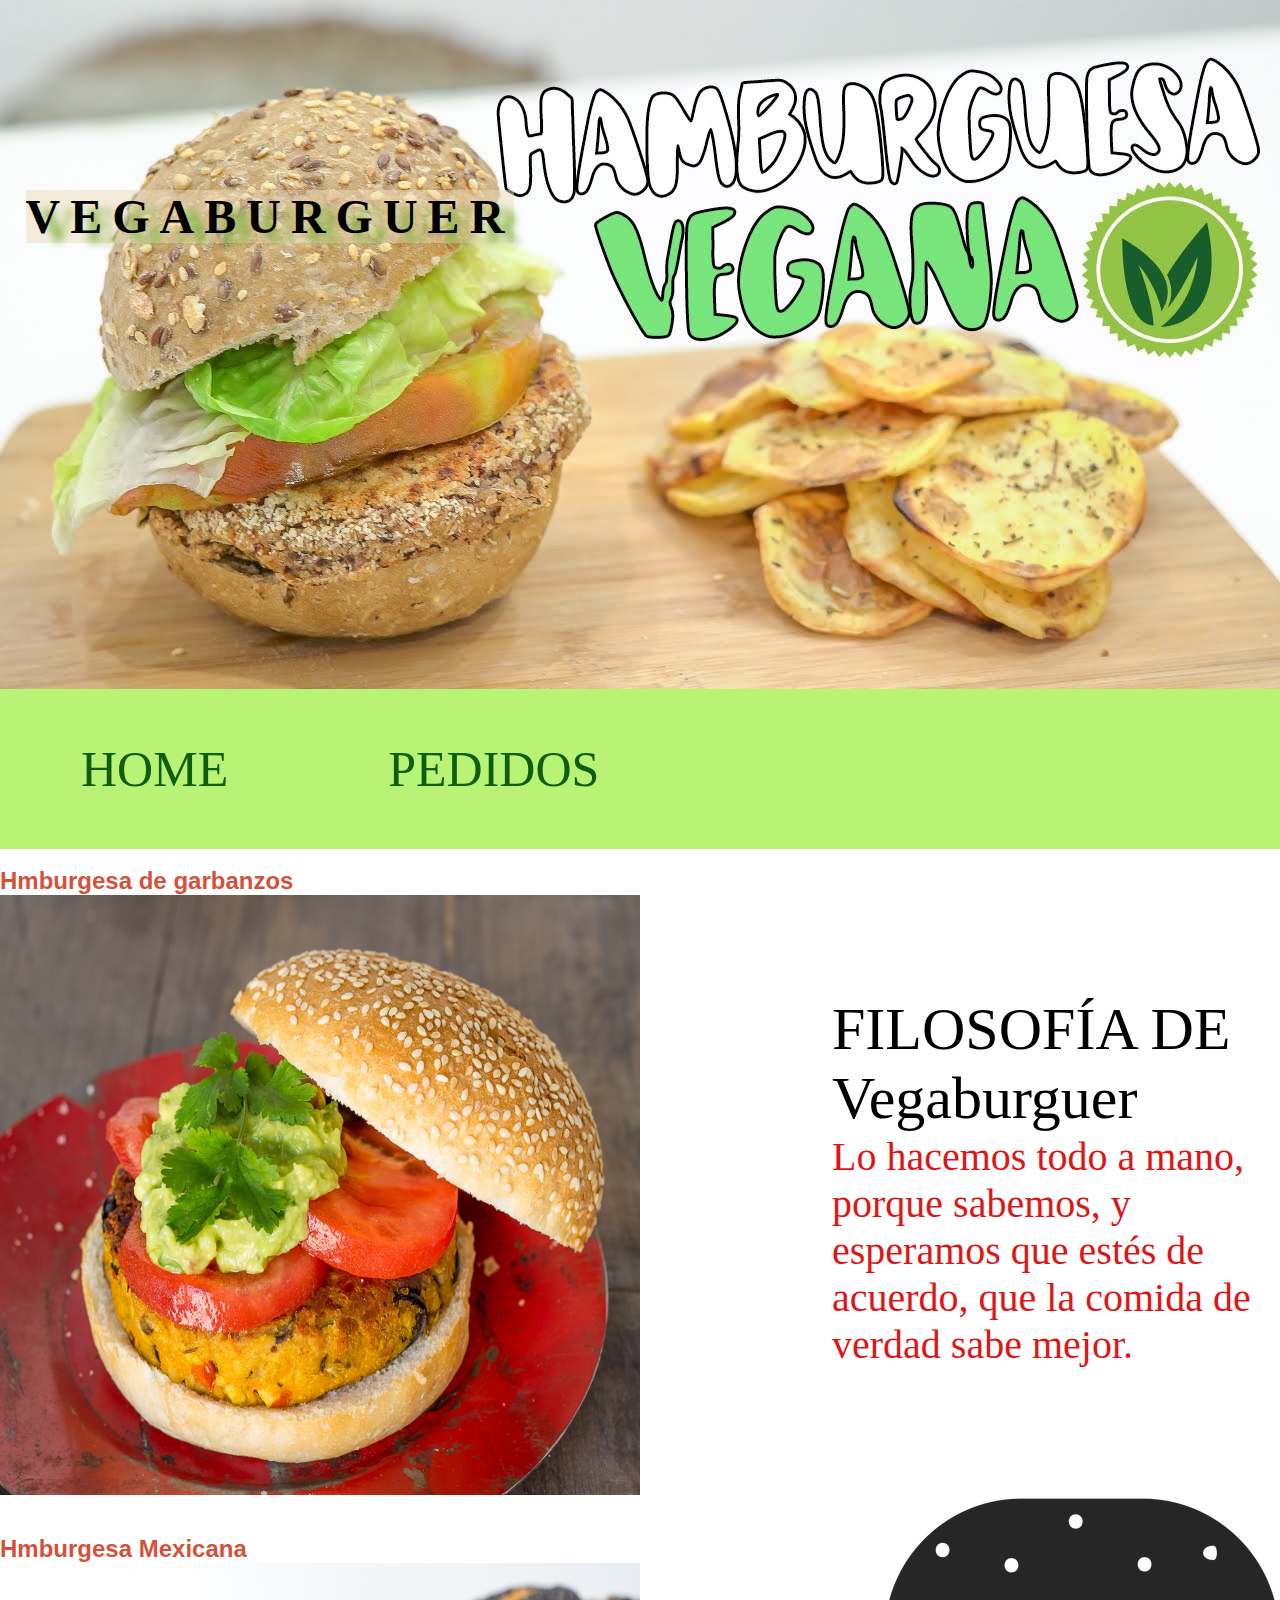
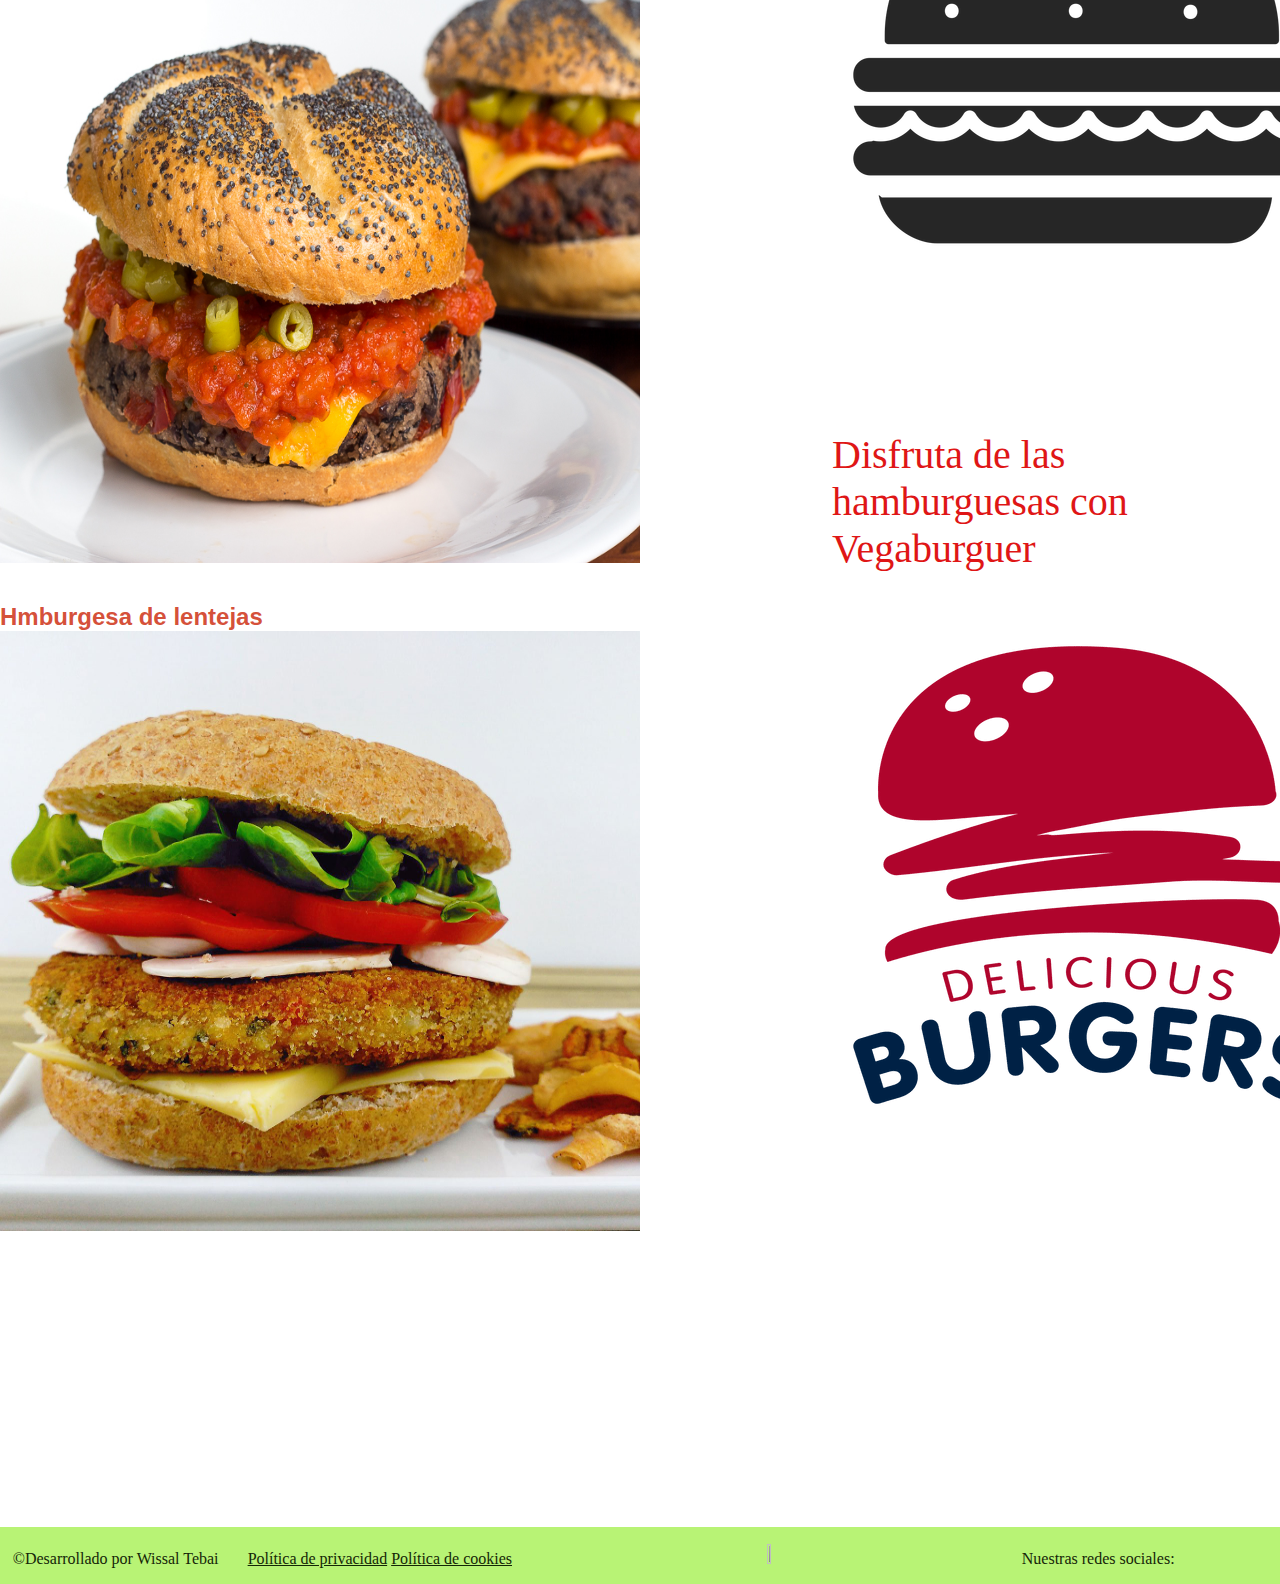
==== index.html @ ffb976c3 "primero" ====
<!DOCTYPE html>
<!-- wissal tebi  -->

<html lang="es">

<head>
    <meta charset="utf-8" />
    <meta http-equiv="X-UA-Compatible" content="IE=edge">
    <title>Vegaburguer</title>
    <meta name="viewport" content="width=device-width, initial-scale=1">
    <link rel="stylesheet" href="https://use.fontawesome.com/releases/v5.6.3/css/all.css"
        integrity="sha384-UHRtZLI+pbxtHCWp1t77Bi1L4ZtiqrqD80Kn4Z8NTSRyMA2Fd33n5dQ8lWUE00s/" crossorigin="anonymous">
    <link rel="stylesheet" type="text/css" media="screen" href="main.css" />
    <script src="script.js"></script>
    <link rel="stylesheet" href="estilo.css">
    <style>
    </style>
</head>

<body>
    <header>

        <h1 class="abast"> <mark> Vegaburguer </mark> </h1>

    </header>

    <nav>
        <div id="header">
            <ul class="nav">
                <li><a href="index.html">HOME</a></li>
                <li><a href="pedidos.html">PEDIDOS</a></li>



        </div>
    </nav>

    <br>
    <div class="texto">

        <p class="am">
            FILOSOFÍA DE Vegaburguer </p>
        <p>
            Lo hacemos todo a mano, porque sabemos, y esperamos que estés de acuerdo,
            que la comida de verdad sabe mejor.
        </p>

        <br>


        <p><img src="img/hamburguesa.png" alt=""></p>

        <br>
        <br>
        <p>Disfruta de las hamburguesas con Vegaburguer</p>
        <br>
        <p><img src="img/a.png" alt=""></p>

    </div>


    <div class="ham">
        <h2>Hmburgesa de garbanzos </h2>

        <img class="hamb" src="img/garbanzo.jpg">


    </div>

    <br>
    <br>

    <div class="ham">
        <h2>Hmburgesa Mexicana </h2>
        <img class="hamb" src="img/mexicana.jpg">

        <p>


        </p>

    </div>
    <br>
    <br>

    <div class="ham">
        <h2>Hmburgesa de lentejas </h2>
        <img class="hamb" src="img/burger-lentejas.jpg">

        <p>


        </p>

    </div>
    <br>
    <br>


    <footer>
        <p>
            <span class="copiright">
                &copy;Desarrollado por
                Wissal Tebai</span>
            <span class="politicas">
                <a href="https://www.aepd.es/agencia/politica-privacidad-aviso-legal.html">Política de privacidad</a>
                <a href="https://www.endesa.com/es/polit
       
                ica-de-cookies.html">Política de cookies</a>
            </span>
            <span class="logo"><img src="img/logoAbast.jpg"></span>
            <span class="redesSociales">
                Nuestras redes sociales:
                <a href="https://twitter.com/?lang=es"><i class="fab fa-twitter"></i></a>
                <a href="https://es-es.facebook.com/"><i class="fab fa-facebook"></i></a>
                <a href=""><i class="fab fa-google-plus-g"></i></a></span>


        </p>


    </footer>
</body>

</html>
---- estilo.css ----
/* ***********Estilos generales ********************************************/

* {
    margin:0px;
    padding:0px;
    
}

  mark{
    background-color: rgba(236, 219, 186, 0.5);
  }
/* Encabezado */
header{
    background-image:   url("img/port.jpg") ;
    background-repeat: no-repeat ;
    background-size: cover;
    font-weight: 100%;
    height: 500px;
    padding-top: 5cm;
}




h1 {
    font-size:300%;
    font-weight: bold;
    letter-spacing: 10px;
    margin-left: 2%;
    text-shadow: rgb(129, 179, 65) 15px 9px 9px;
    text-transform: uppercase;
    color: white;
  }
#header {
    margin:auto;
    width:100%;
    font-family:Arial, Helvetica, sans-serif;
    background-color:rgb(184, 243, 117);
}

/* Lista-navegador */
nav{
    position:sticky;
    top:0;
    width: 100%;
    
}



ul{
    list-style:none;
    overflow: hidden;
    border : 1px solid rgb(184, 243, 117);
}
.nav li a {
    background-color: rgb(184, 243, 117);
    color:rgb(15, 94, 14);
    font-family: fantasy;
   
    text-decoration:none;
    font-size: 50px;
    padding:50px 80px;
	display:block; 
    float:left;
	
}



   

.nav li a:hover {
    background-color:rgba(34, 139, 3, 0.829);
}

.li{
    display: inline;
}

.texto{
float: right;

display: block;
margin-top: 10%;
width:35%;
height: 1500px;
font-family: 'Pacifico', cursive;
font-size: 40px;
color: rgb(223, 22, 22);

}
.am{
    font-family: 'Pacifico', cursive;
    font-size: 60px;  
    color: black;
}
.ham img{
    width:50%;
    height:600px;
  
}
.ham2{
width: 100%;
height:700px;

}

.ham h2{
    color:rgba(209, 64, 38, 0.922);
    font-family: 'Franklin Gothic Medium', 'Arial Narrow', Arial, sans-serif;
}

footer{
    position:sticky;
    clear: both;
    background-color:rgb(184, 243, 117);
    color:rgb(21, 37, 8);
    padding:1%;
    clear:both;
    margin-top: 20%; 
    
}
footer a{
    color:rgb(20, 39, 5);  
}
footer img{
    width:5%;
    height: 5%;
    margin-left:20%;
}
.politicas{
    margin-left:2%;
}
.redesSociales{
    margin-left:15%;
    
}
.fab{
    font-size: 170%;
    margin:1%;   
}


/* **************Pedidos botones******************************* */
.boton1{
background-color: rgb(69, 212, 3);
font-size: 30px;
padding: 2%;
border-radius: 50px;

}

.tex{
    font-size: 50px;
    width: 20%;
    height: 60px;
    border-radius: 15px;
   }
.flecha{
float: right;
height: 110px;
}

/* *************productos****************** */
.boton2{
    background-color: rgb(37, 215, 221);
font-size: 15px;
padding: 2%;
border-radius: 50px;

}
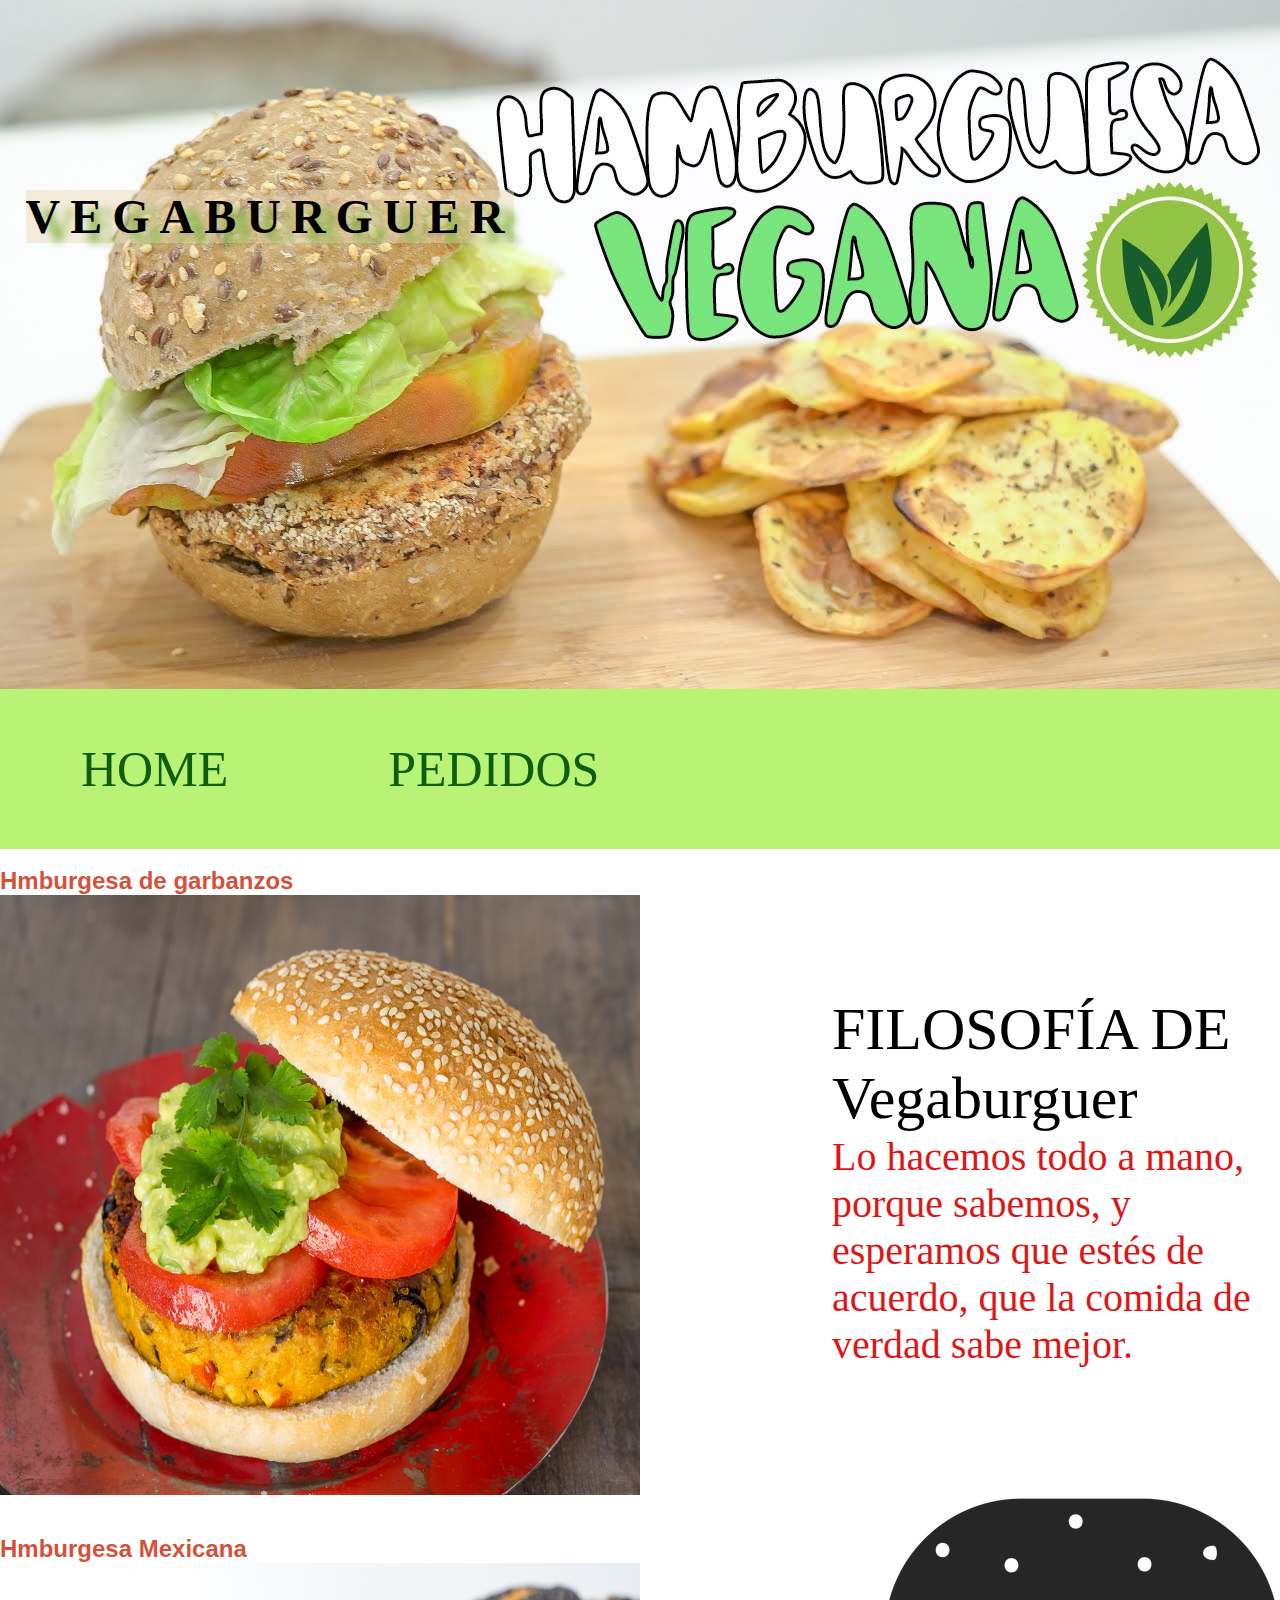
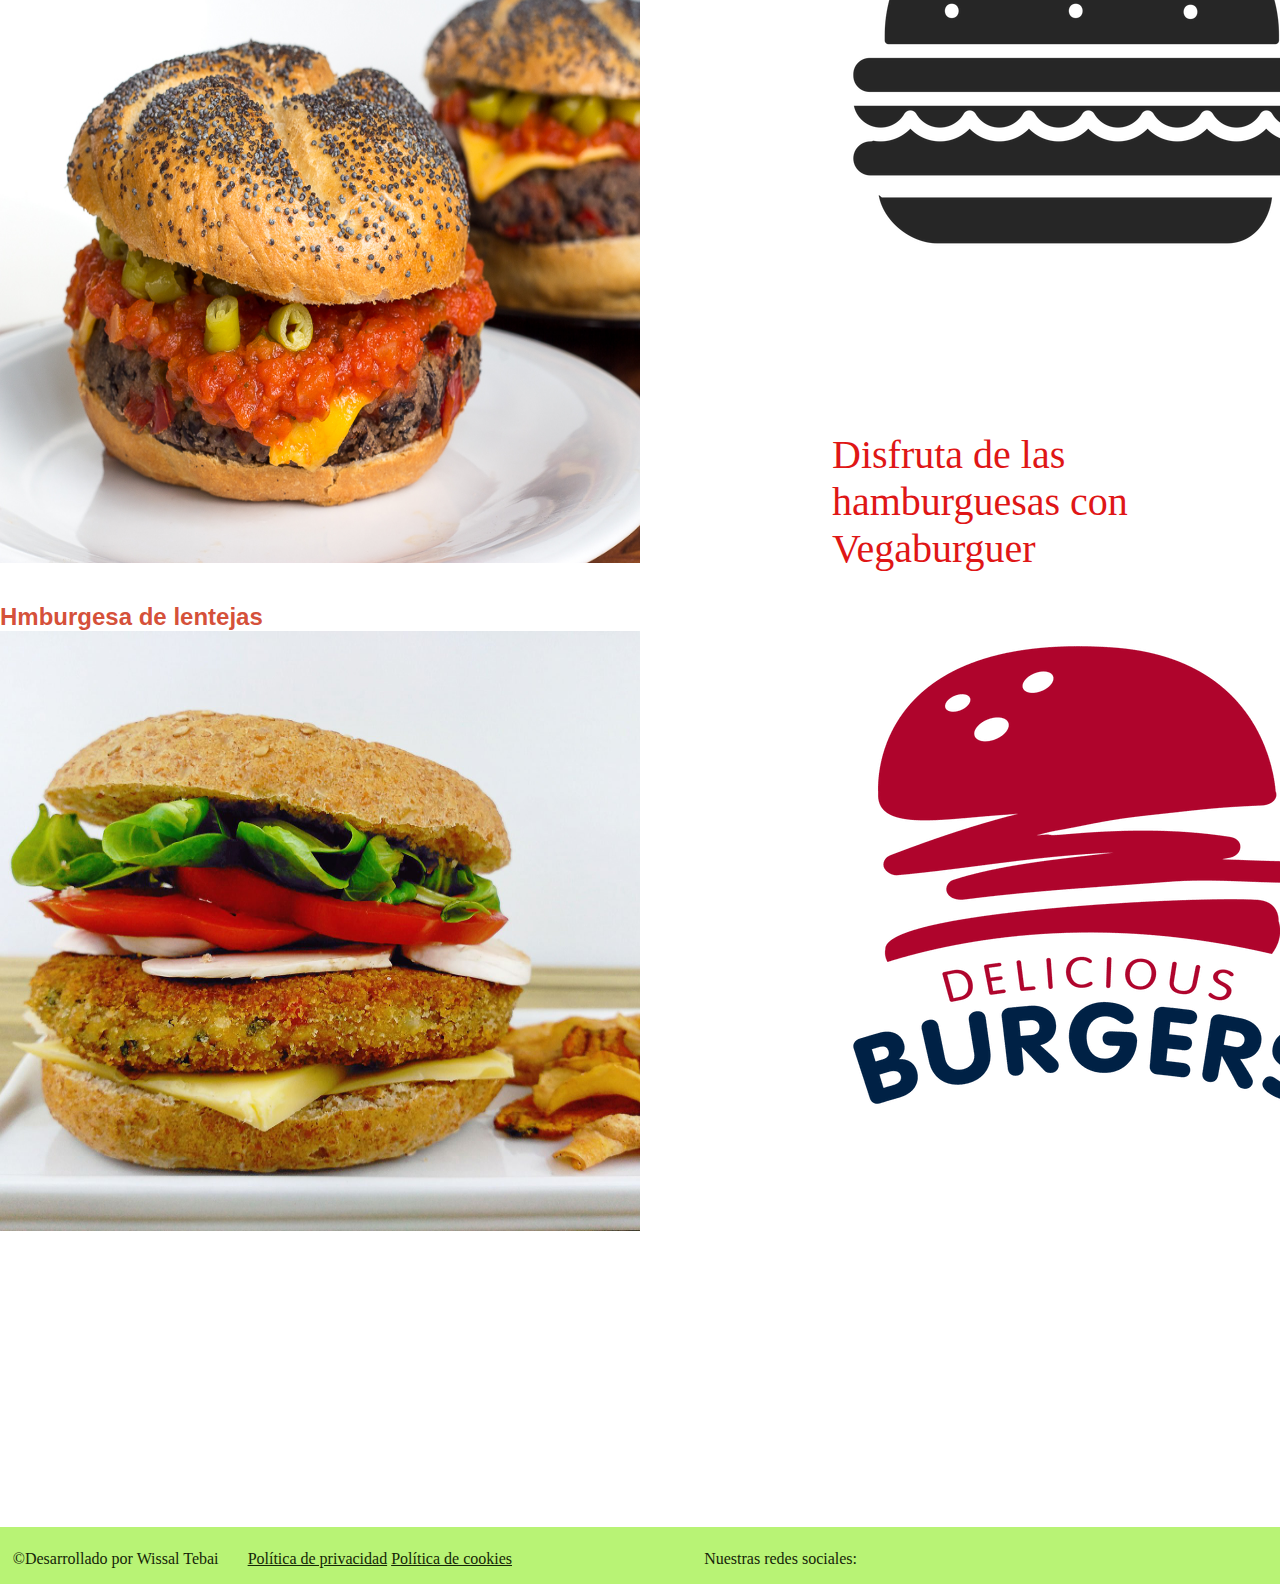
==== commit 36d34078: "comm" ====
--- a/index.html
+++ b/index.html
@@ -108,7 +108,7 @@
        
                 ica-de-cookies.html">Política de cookies</a>
             </span>
-            <span class="logo"><img src="img/logoAbast.jpg"></span>
+     
             <span class="redesSociales">
                 Nuestras redes sociales:
                 <a href="https://twitter.com/?lang=es"><i class="fab fa-twitter"></i></a>
--- a/estilo.css
+++ b/estilo.css
@@ -65,8 +65,6 @@
     float:left;
 	
 }
-
-
 
    
 
@@ -144,29 +142,44 @@
 
 /* **************Pedidos botones******************************* */
 .boton1{
-background-color: rgb(69, 212, 3);
-font-size: 30px;
-padding: 2%;
+
+font-size: 20px;
 border-radius: 50px;
+width: 20%;
+height: 60px;
+background-color: rgb(202, 207, 223);
 
 }
 
+
+button:hover {
+    color: rgb(100, 223, 63) ;
+    box-shadow: 0 4px 16px rgba(74, 119, 0, 0.8);
+ 
+}
 .tex{
     font-size: 50px;
     width: 20%;
     height: 60px;
     border-radius: 15px;
    }
-.flecha{
-float: right;
-height: 110px;
+
+   select {
+    height: 60px;
+    width: 270px;
+    font-weight: 400;
+    border-radius:30px;
 }
-
-/* *************productos****************** */
-.boton2{
-    background-color: rgb(37, 215, 221);
-font-size: 15px;
-padding: 2%;
-border-radius: 50px;
-
-}+   #cuenta {
+    /* border-radius: 20% 0% 20% 0%; */
+    background:rgba(34, 139, 3, 0.829);
+    color: rgb(200, 240, 231);
+    border-radius: 40px;
+    font-weight: bold;
+    width: 20%;
+    height: 60px;}
+    #cuenta:hover {
+        color: rgb(19, 20, 18) ;
+        box-shadow: 0 4px 16px rgba(74, 119, 0, 0.8);
+     
+    }